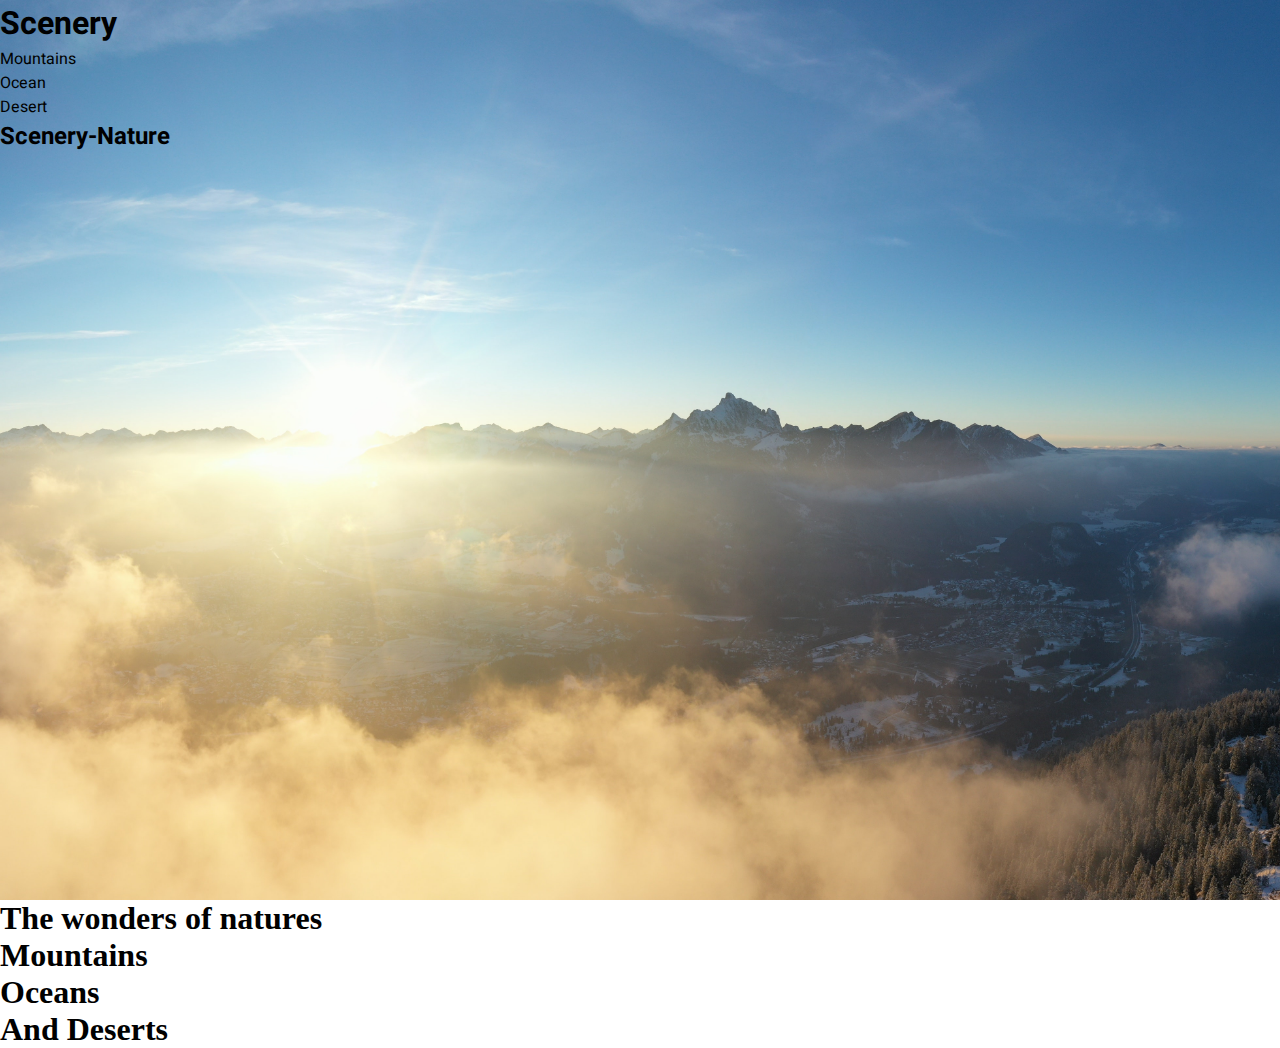
==== index.html @ 2bff1aad "images implemented" ====
<!DOCTYPE html>
<html lang="en">
<head>
    <meta charset="UTF-8">
    <meta http-equiv="X-UA-Compatible" content="IE=edge">
    <meta name="viewport" content="width=device-width, initial-scale=1.0">
    <link rel="preconnect" href="https://fonts.gstatic.com">
    <link href="https://fonts.googleapis.com/css2?family=Heebo:wght@100&family=Lobster+Two:ital,wght@1,700&display=swap" rel="stylesheet">
    <link rel="stylesheet" href="./assets/css/stylesheet.css">
    <title>Scenery</title>
</head>
<body>
    <main>
        <section class="landing">
            <h1 id="logo">Scenery</h1>
            <ul class="nav-links">
                <li>Mountains</li>
                <li>Ocean</li>
                <li>Desert</li>
            </ul>
            <h2 class="big-text">Scenery-Nature</h2>
        </section>
    </main>
    <div class="intro">
        <div class="intro-text">
            <h1 class="hide">
                <span class="text">The wonders of natures</span>
            </h1>
            <h1 class="hide">
                <span class="text">Mountains</span>
            </h1>
            <h1 class="hide">
                <span class="text">Oceans</span>
            </h1>
            <h1 class="hide">
                <span class="text">And Deserts</span>
            </h1>
        </div>
        <div class="slider"></div>
    </div>


    
    <script src="https://cdnjs.cloudflare.com/ajax/libs/gsap/3.6.1/gsap.min.js" integrity="sha512-cdV6j5t5o24hkSciVrb8Ki6FveC2SgwGfLE31+ZQRHAeSRxYhAQskLkq3dLm8ZcWe1N3vBOEYmmbhzf7NTtFFQ==" crossorigin="anonymous" referrerpolicy="no-referrer"></script>
</body>
</html>
---- assets/css/stylesheet.css ----
* {
    margin: 0;
    padding: 0;
    box-sizing: border-box;
}

main {
    font-family: "Heebo", sans-serif ;
}

.landing {
    min-height: 100vh;
    background: url('/assets/images/Hero.jpg');
    background-size: cover;
}
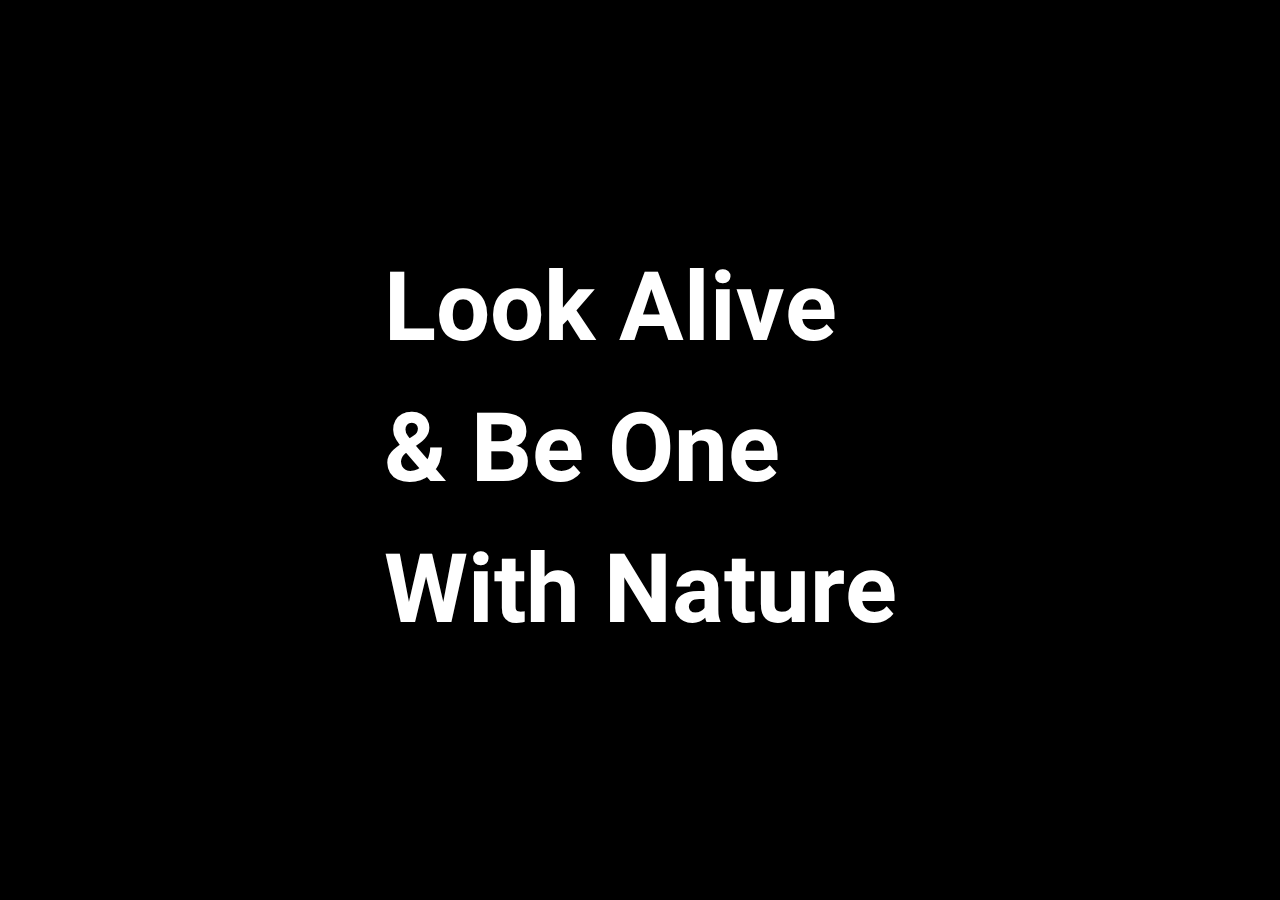
==== commit 1ef635fb: "landing styling complete" ====
--- a/index.html
+++ b/index.html
@@ -12,35 +12,34 @@
 <body>
     <main>
         <section class="landing">
-            <h1 id="logo">Scenery</h1>
-            <ul class="nav-links">
-                <li>Mountains</li>
-                <li>Ocean</li>
-                <li>Desert</li>
-            </ul>
-            <h2 class="big-text">Scenery-Nature</h2>
+            <nav>
+                <h1 id="logo">Scenery</h1>
+                <ul class="nav-links">
+                    <li>Mountains</li>
+                    <li>Ocean</li>
+                    <li>Desert</li>
+                </ul>
+            </nav>
+            <h2 class="big-text">Look Alive</h2>
         </section>
     </main>
     <div class="intro">
         <div class="intro-text">
             <h1 class="hide">
-                <span class="text">The wonders of natures</span>
+                <span class="text">Look Alive</span>
             </h1>
             <h1 class="hide">
-                <span class="text">Mountains</span>
+                <span class="text">& Be One</span>
             </h1>
             <h1 class="hide">
-                <span class="text">Oceans</span>
-            </h1>
-            <h1 class="hide">
-                <span class="text">And Deserts</span>
+                <span class="text">With Nature</span>
             </h1>
         </div>
         <div class="slider"></div>
     </div>
 
 
-    
+
     <script src="https://cdnjs.cloudflare.com/ajax/libs/gsap/3.6.1/gsap.min.js" integrity="sha512-cdV6j5t5o24hkSciVrb8Ki6FveC2SgwGfLE31+ZQRHAeSRxYhAQskLkq3dLm8ZcWe1N3vBOEYmmbhzf7NTtFFQ==" crossorigin="anonymous" referrerpolicy="no-referrer"></script>
 </body>
 </html>--- a/assets/css/stylesheet.css
+++ b/assets/css/stylesheet.css
@@ -10,6 +10,75 @@
 
 .landing {
     min-height: 100vh;
-    background: url('/assets/images/Hero.jpg');
+    background-image:url('../images/Hero.jpg');
     background-size: cover;
+    padding: 0rem 5rem;
+}
+
+nav {
+    display: flex;
+    align-items: center;
+    justify-content: space-between;
+    min-height: 10vh;
+}
+
+.nav-links {
+    display: flex;
+    list-style: none;
+    color: white;
+}
+
+.nav-links li {
+    padding-left: 10rem;
+    font-size: 1.2rem
+}
+
+#logo {
+    font-family: "Lobster", cursive;
+    font-size: 1.5rem;
+    font-weight: lighter;
+    font-style: italic;
+    color: white;
+}
+
+.big-text {
+    position: absolute;
+    top: 30%;
+    left: 50%;
+    transform:translate(-50%, -30%);
+    font-size: 4rem;
+    font-family: "Lobster", cursive;
+    font-weight: lighter;
+    color: white;
+}
+
+.intro {
+    background-color: black;
+    position: fixed;
+    top:0;
+    left:0;
+    width: 100%;
+    height: 100%;
+    display: flex;
+    justify-content: center;
+    align-items: center;
+}
+
+.intro-text {
+    color: white;
+    font-family: "Heebo", sans-serif;
+    font-size: 3rem;
+}
+
+.slider {
+    background-color:steelblue;
+    position: fixed;
+    top:0;
+    left:0;
+    width: 100%;
+    height: 100%;
+    display: flex;
+    justify-content: center;
+    align-items: center;
+    transform: translateY(100%);
 }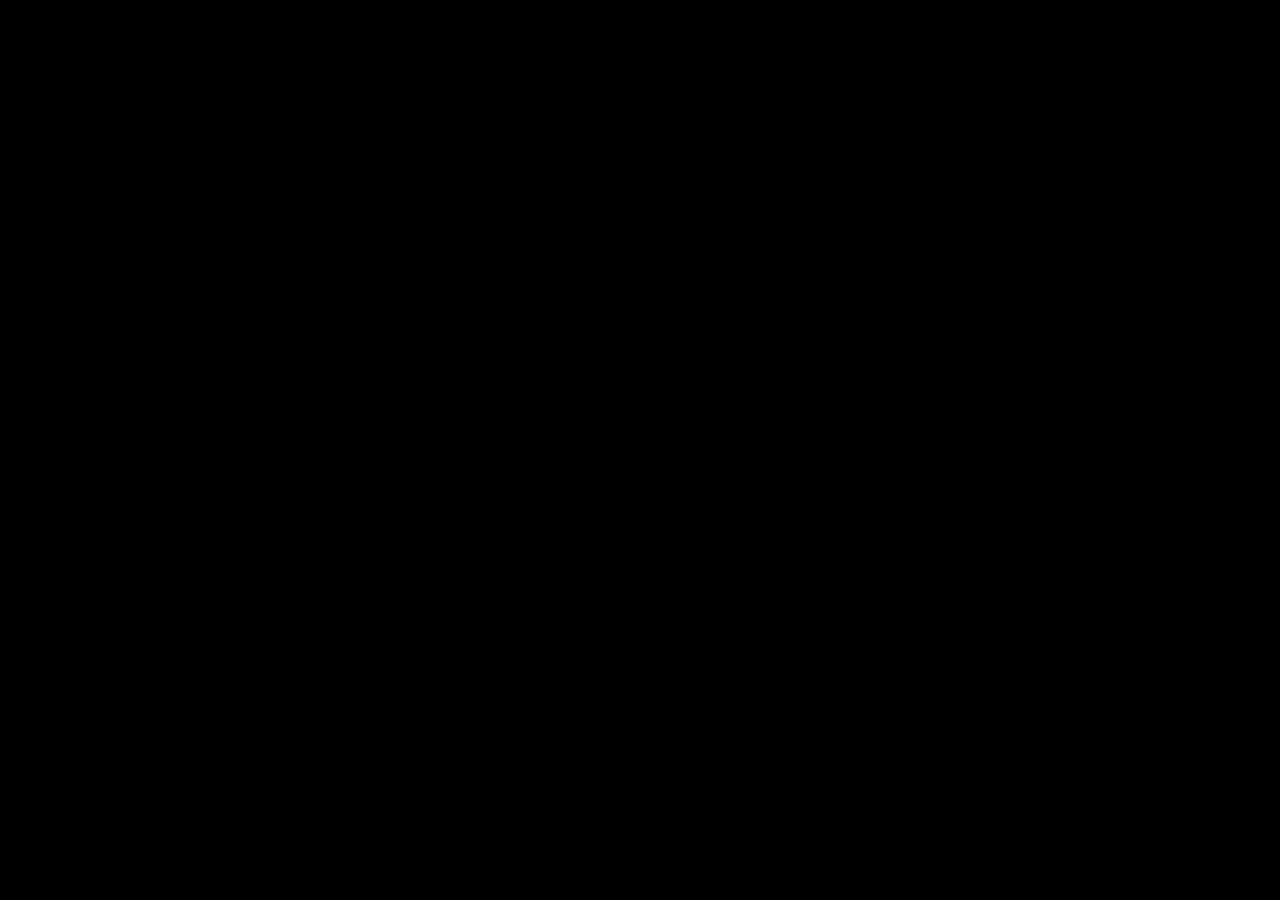
==== commit 5d84f849: "opening css trnasitions complete" ====
--- a/index.html
+++ b/index.html
@@ -41,5 +41,6 @@
 
 
     <script src="https://cdnjs.cloudflare.com/ajax/libs/gsap/3.6.1/gsap.min.js" integrity="sha512-cdV6j5t5o24hkSciVrb8Ki6FveC2SgwGfLE31+ZQRHAeSRxYhAQskLkq3dLm8ZcWe1N3vBOEYmmbhzf7NTtFFQ==" crossorigin="anonymous" referrerpolicy="no-referrer"></script>
+    <script src="app.js"></script>
 </body>
 </html>--- a/assets/css/stylesheet.css
+++ b/assets/css/stylesheet.css
@@ -60,7 +60,7 @@
     width: 100%;
     height: 100%;
     display: flex;
-    justify-content: center;
+    justify-content: left;
     align-items: center;
 }
 
@@ -71,7 +71,7 @@
 }
 
 .slider {
-    background-color:steelblue;
+    background-color: rgb(193, 218, 255);
     position: fixed;
     top:0;
     left:0;
@@ -81,4 +81,14 @@
     justify-content: center;
     align-items: center;
     transform: translateY(100%);
+}
+
+.hide {
+    background-color: black;
+    overflow: hidden;
+}
+
+.hide span {
+    transform: translateY(100%);
+    display: inline-block;
 }